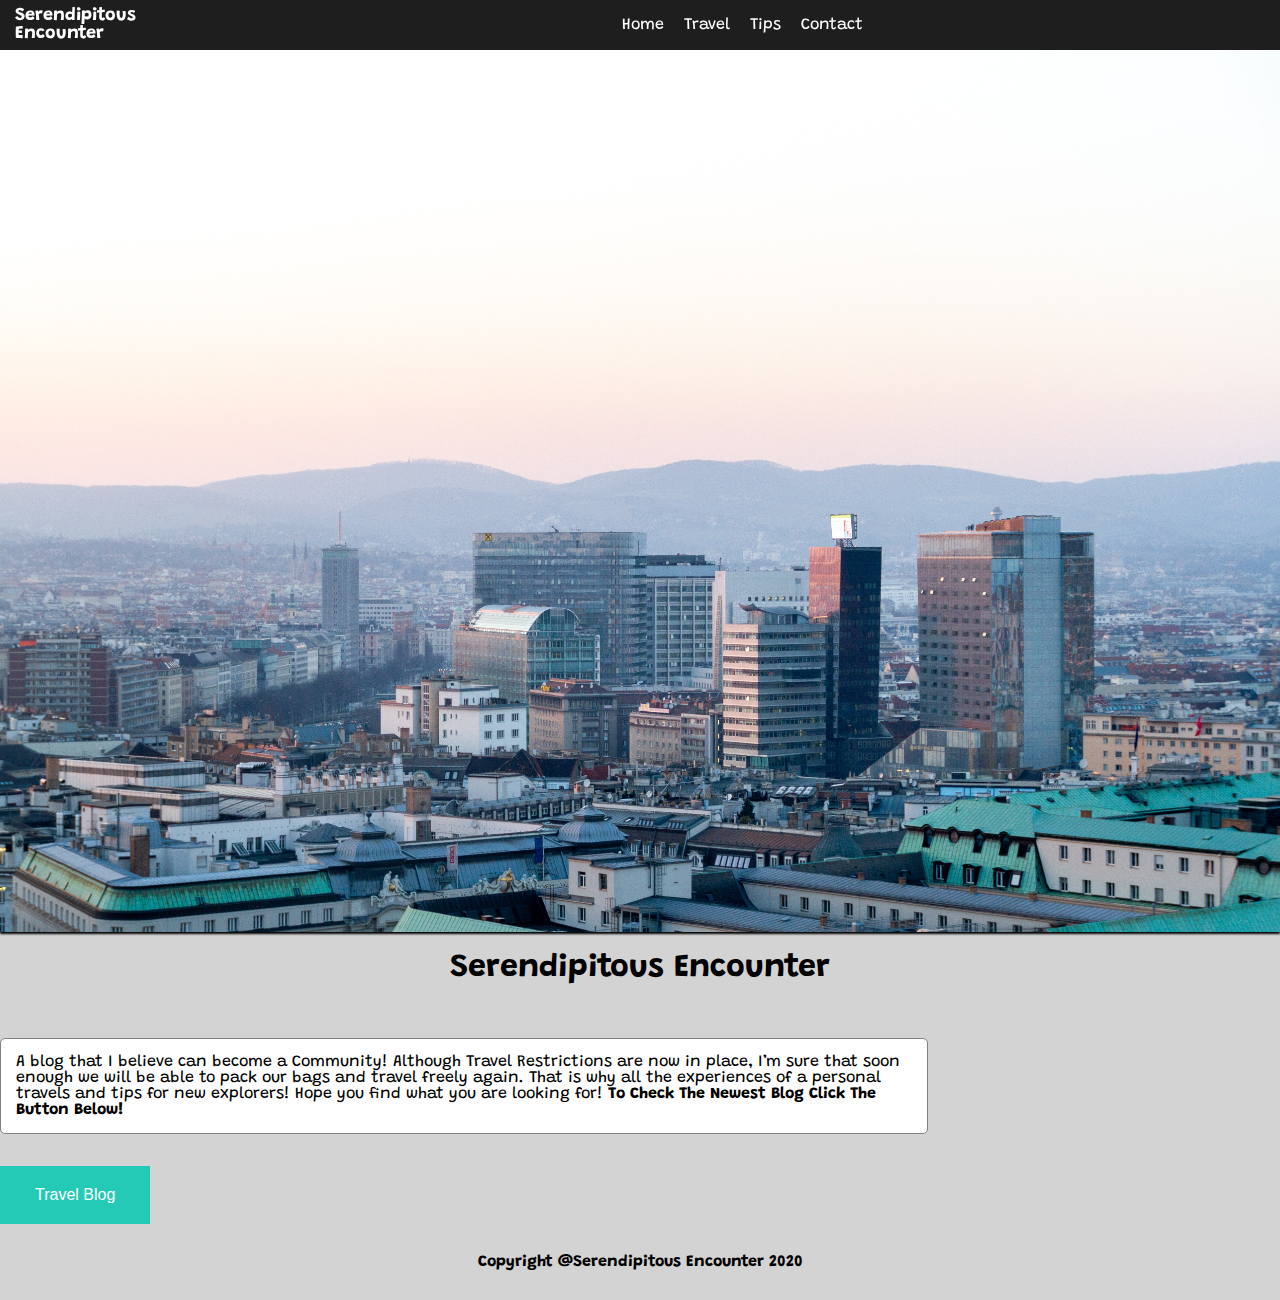
==== index.html @ f3f9410d "Add files via upload" ====
<!doctype html>
<html lang="en">
<head>
    <meta charset="UTF-8">
    <meta name="viewport"  content="width=device-width, initial-scale=1.0">
    <link href="https://fonts.googleapis.com/css2?family=Grandstander:wght@400;500&display=swap" rel="stylesheet">
    <link rel="stylesheet" href="style.css" />
    <title>Serendipitous Encounter</title>
</head>
<body>
  <nav class="nav">
    <div class="nav-logo">Serendipitous Encounter</div>
    <div id="nav">
      <a class="nav-link" href="index.html">Home</a>
      <a class="nav-link" href="travel.html">Travel</a>
      <a class="nav-link" href="tips.html">Tips</a>
      <a class="nav-link" href="contact.html">Contact</a>
    </div>
  </nav>
  <div class="container"></div>
    <div class="row">
      <img src="bg1.jpg" class="content-img" alt="logo">
    </div>
    <div class="row-center">
      <h1 class="logo"> Serendipitous Encounter</h1>
    </div>
        <br>
      <p class="card">
        A blog that I believe can become a Community! Although Travel Restrictions are now in place, I’m sure that soon enough we will be able to pack our bags and travel freely again.
          That is why all the experiences of a personal travels and tips for new explorers! Hope you find what you are looking for! <b>To Check The Newest Blog Click The Button Below!</b>
      </p>
         <br>
          <a href="travel.html"><button class="button">Travel Blog</button></a>
  <footer class="footer-row">
      <b> Copyright @Serendipitous Encounter 2020 </b>
  </footer>
</body>
</html>
---- style.css ----
html, body {
  font-family: 'Grandstander', cursive;
  margin: 0;
  background-color: lightgray;
}

h4 {
  font-weight: bold;
  margin-left: 15px;
  text-align: center;
}

p {
  padding: 10px;
}
img {
  box-shadow: 0px 2px 2px black;
}

li {
  text-align: center;
}

.card {
  width: 70%;
  padding: 15px;
  background-color: white;
  border: 1px solid grey;
  border-radius: 5px;
}

.card-reverse {
  width: 70%;
  padding: 15px;
  position: fixed;
  right: 8px;
  background-color: white;
  border: 1px solid grey;
  border-radius: 5px;
}

nav {
  display: flex;
  background-color: rgba(0,0,0,0.86);
  align-items: center;
  height: 50px;
  padding-left: 15px;
  padding-right: 15px;
  position: sticky;
  top: 0;
}

.nav-logo {
  color: white;
  font-size: 18px;
  font-weight: bold;
}

.nav-link {
  color: white;
  padding-left: 20px;
  text-decoration: none;
  display: inline-block;
  transition: font-size .2s ease-in-out;
}

.nav-link:hover {
  color: rgb(47, 193, 214);
  font-size: 22px;
}

#nav {
  width: 100%;
  display: flex;
  justify-content: center;
  align-items: center;
}

.container {
  width: 100%;
  margin-right: auto;
  margin-left: auto;
  box-shadow: 0px 2px 2px black;
}

.row {
  display: flex;
  flex-wrap: wrap;
}

.row-center {
  display: flex;
  flex-wrap: wrap;
  justify-content: center;
  align-items: center;
}

.button {
  background-color: #24cab6;
  border: none;
  color: white;
  padding: 20px 35px;
  text-align: center;
  text-decoration: none;
  margin: auto;
  font-size: 16px;
  justify-content: center;
}
.content-img {
  width: 100%;
  height: 98vh;
}

.main-img {
  max-width: 500px;
  margin: 0 auto;
  box-shadow: 0px 2px 2px black;
}

.footer-row {
  margin-top: 30px;
  margin-bottom: 30px ;
  text-align: center;
}
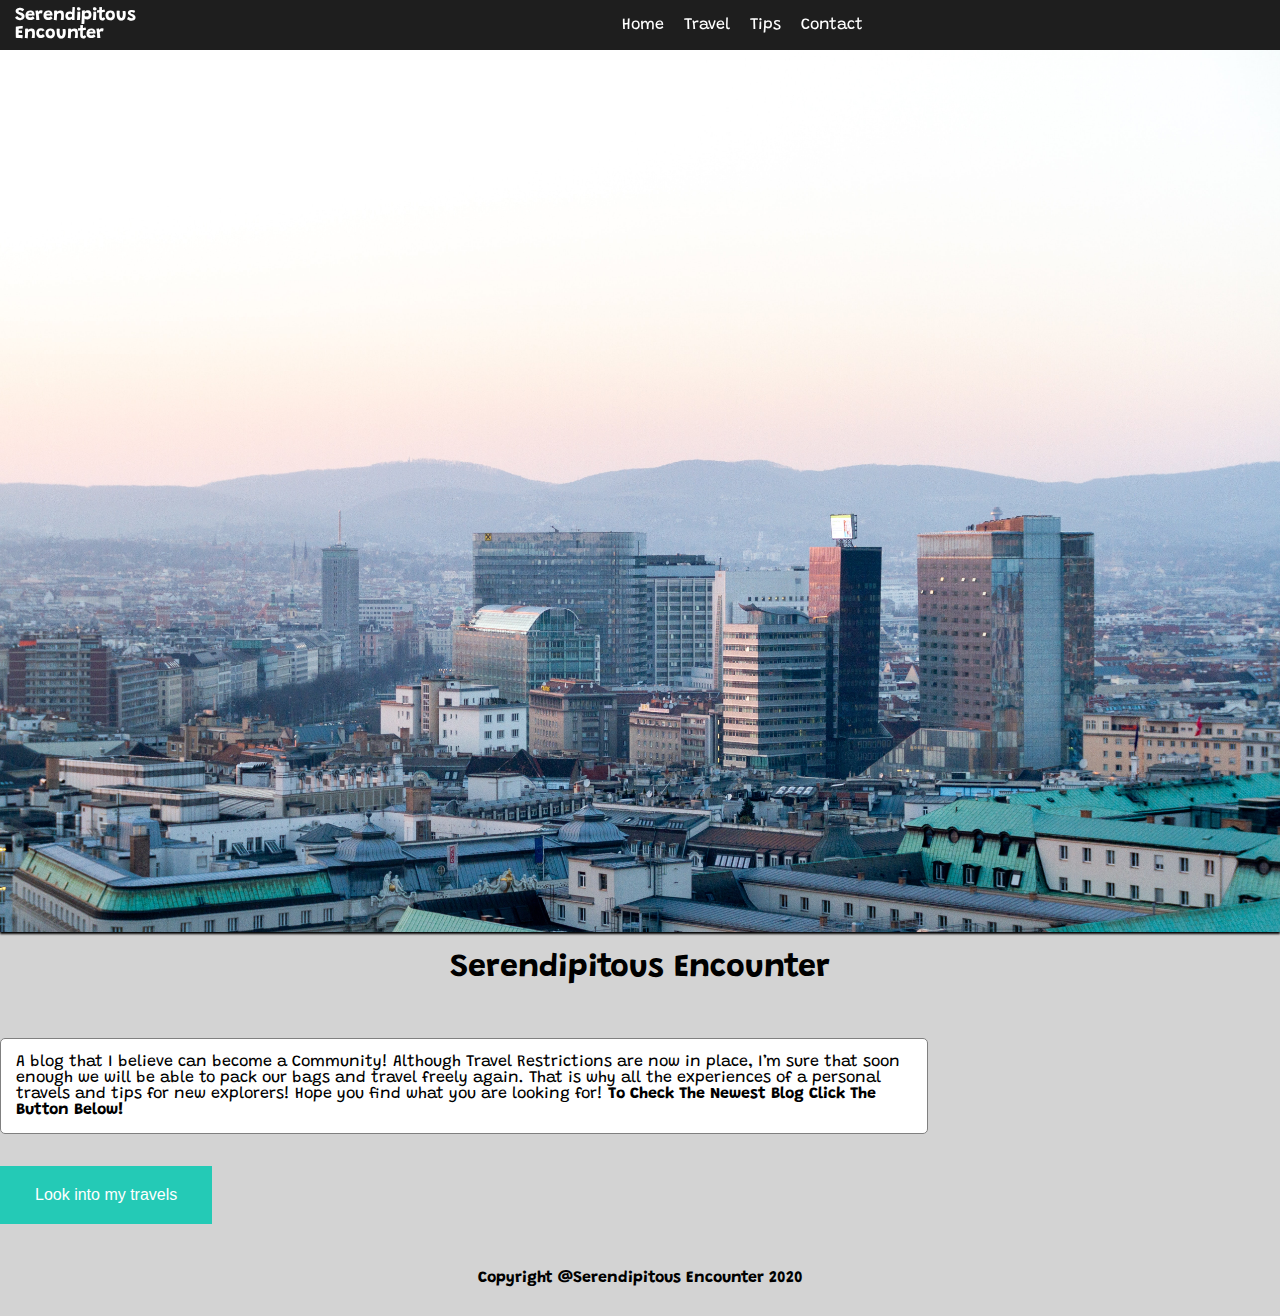
==== commit dc108ede: "Add files via upload" ====
--- a/index.html
+++ b/index.html
@@ -30,8 +30,9 @@
           That is why all the experiences of a personal travels and tips for new explorers! Hope you find what you are looking for! <b>To Check The Newest Blog Click The Button Below!</b>
       </p>
          <br>
-          <a href="travel.html"><button class="button">Travel Blog</button></a>
+          <a href="travel.html"><button class="button">Look into my travels</button></a>
   <footer class="footer-row">
+      <br>
       <b> Copyright @Serendipitous Encounter 2020 </b>
   </footer>
 </body>
--- a/style.css
+++ b/style.css
@@ -29,7 +29,7 @@
   border-radius: 5px;
 }
 
-.card-reverse {
+.card-right {
   width: 70%;
   padding: 15px;
   position: fixed;
@@ -113,6 +113,7 @@
 
 .main-img {
   max-width: 500px;
+  max-height: 420px;
   margin: 0 auto;
   box-shadow: 0px 2px 2px black;
 }
